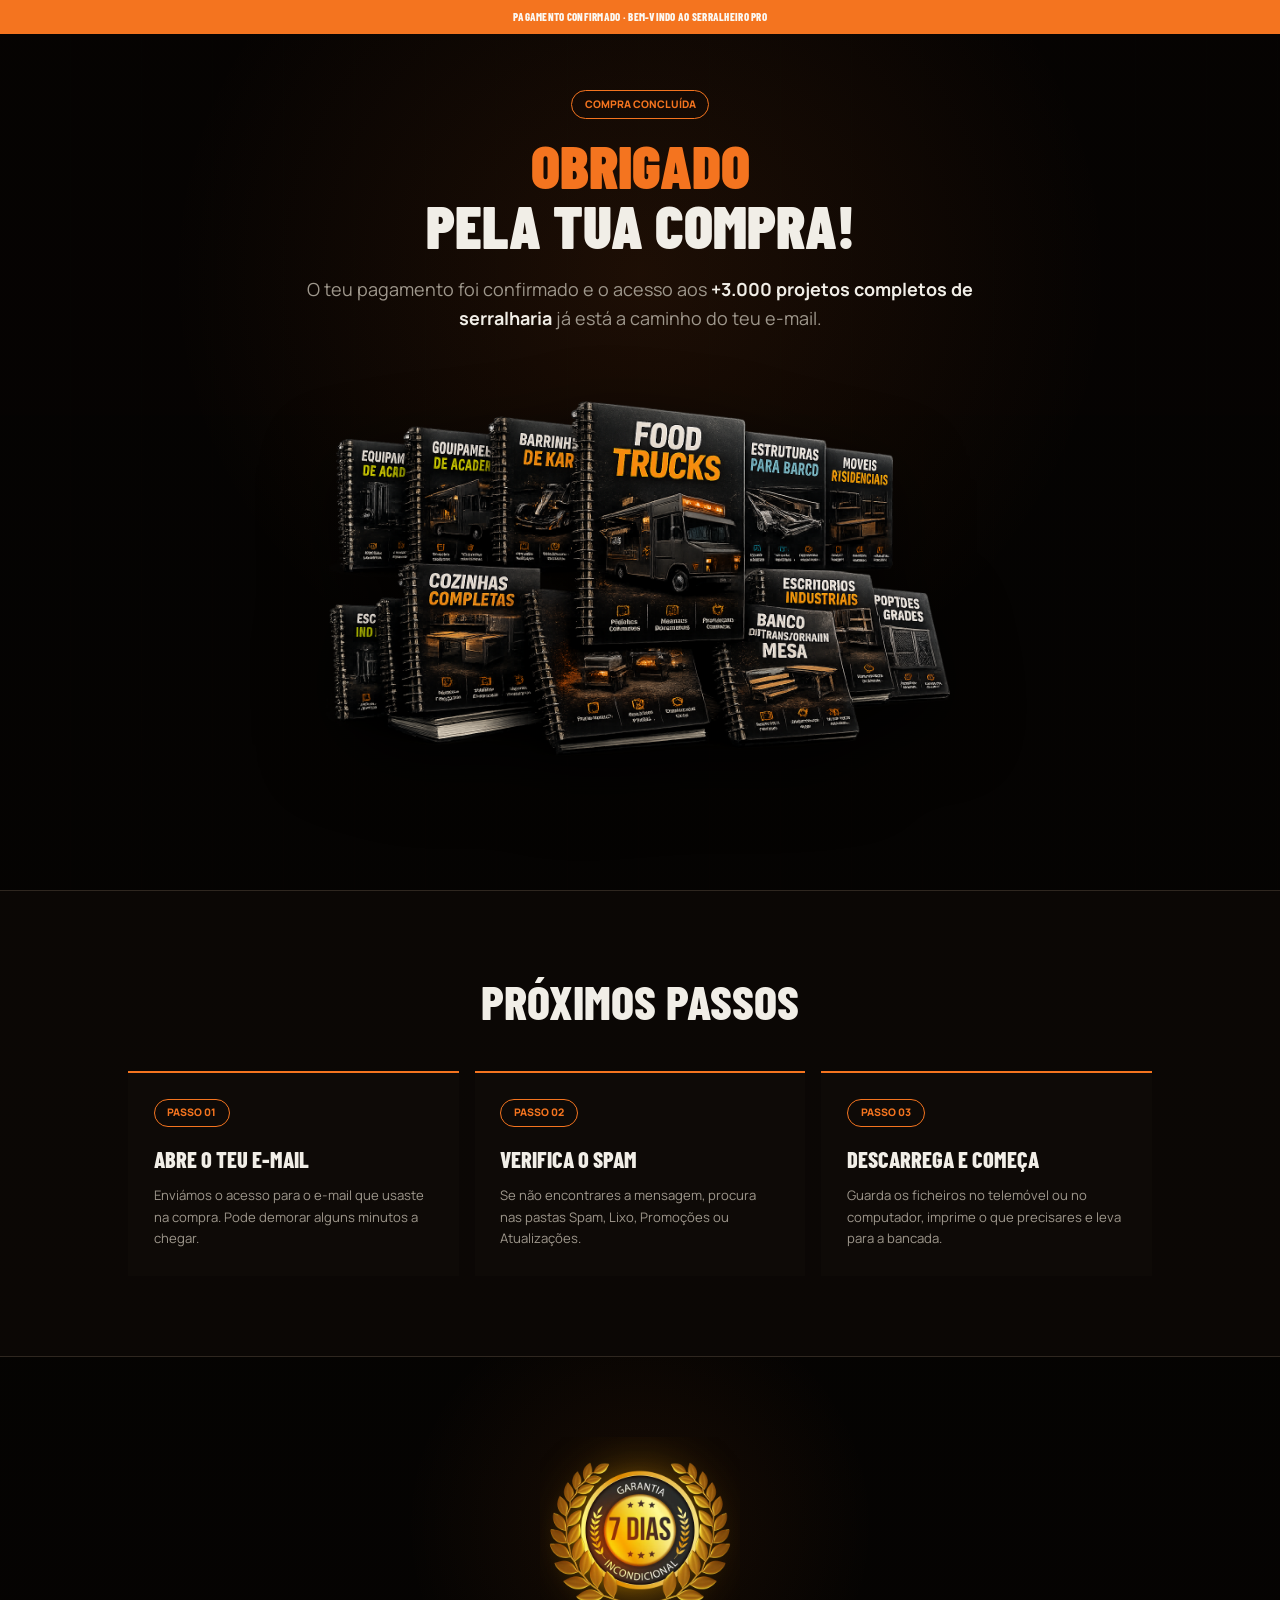
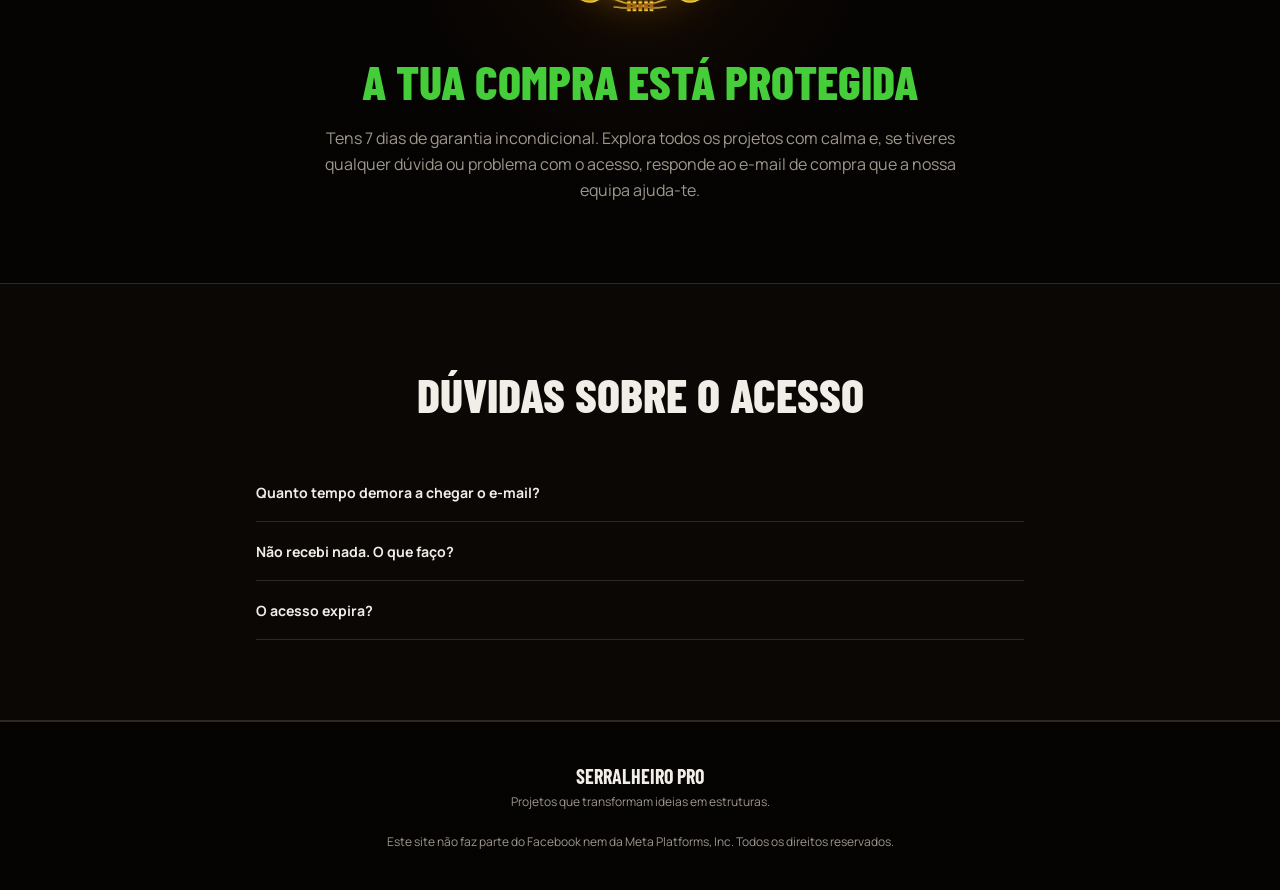
==== obrigado/index.html @ df2081d1 "Adiciona página de obrigado (/obrigado) Co-Authored-By: Claude Opus 5.5 <noreply@anthropic.com>" ====
<!DOCTYPE html>
<html lang="pt">
<head>
<meta charset="utf-8"/>
<meta name="viewport" content="width=device-width, initial-scale=1"/>
<title>Obrigado pela compra | Serralheiro PRO</title>
<meta name="robots" content="noindex, nofollow"/>
<link rel="icon" href="../favicon.ico" type="image/x-icon"/>
<link rel="preconnect" href="https://fonts.googleapis.com"/>
<link rel="preconnect" href="https://fonts.gstatic.com" crossorigin/>
<link rel="stylesheet" href="https://fonts.googleapis.com/css2?family=Barlow+Condensed:wght@600;700;800;900&amp;family=Manrope:wght@400;500;600;700;800&amp;display=swap"/>
<link rel="stylesheet" href="../assets/styles.css"/>
<style>.hero-section span.tag{display:inline-block;color:var(--accent)}.seal{width:160px;height:auto}@media(min-width:640px){.seal{width:200px}}</style>
</head>
<body>
<main class="sales-page overflow-hidden bg-background text-foreground">
<header class="top-strip font-display text-sm font-extrabold uppercase tracking-wide sm:text-base">Pagamento confirmado · Bem-vindo ao Serralheiro PRO</header>

<section class="hero-section section-band px-4 pb-14 pt-8 text-center sm:px-5 sm:pb-20 sm:pt-14">
<div class="mx-auto max-w-3xl">
<span class="tag">COMPRA CONCLUÍDA</span>
<h1 class="mx-auto mt-4 max-w-4xl font-display text-4xl font-black uppercase leading-none sm:text-6xl">
<span class="text-highlight">Obrigado</span><br/>pela tua compra!</h1>
<p class="mx-auto mt-5 max-w-2xl text-sm leading-relaxed text-muted-foreground sm:text-lg">O teu pagamento foi confirmado e o acesso aos <strong class="text-foreground">+3.000 projetos completos de serralharia</strong> já está a caminho do teu e-mail.</p>
<img src="../assets/img/hero-ebooks-collection.png" alt="Coleção com mais de 3.000 projetos completos de serralharia" class="hero-product mx-auto mt-7 w-full max-w-2xl"/>
</div>
</section>

<section class="section-band px-4 py-14 sm:px-5 sm:py-20">
<div class="mx-auto max-w-5xl">
<div class="mx-auto mb-10 max-w-3xl text-center">
<h2 class="font-display text-3xl font-extrabold uppercase leading-tight text-foreground sm:text-5xl">Próximos passos</h2>
</div>
<div class="benefit-grid">
<div>
<span class="tag">PASSO 01</span>
<h3>Abre o teu e-mail</h3>
<p>Enviámos o acesso para o e-mail que usaste na compra. Pode demorar alguns minutos a chegar.</p>
</div>
<div>
<span class="tag">PASSO 02</span>
<h3>Verifica o spam</h3>
<p>Se não encontrares a mensagem, procura nas pastas Spam, Lixo, Promoções ou Atualizações.</p>
</div>
<div>
<span class="tag">PASSO 03</span>
<h3>Descarrega e começa</h3>
<p>Guarda os ficheiros no telemóvel ou no computador, imprime o que precisares e leva para a bancada.</p>
</div>
</div>
</div>
</section>

<section class="guarantee-section section-band px-4 py-14 text-center sm:px-5 sm:py-20">
<div class="mx-auto max-w-3xl">
<img src="../assets/img/selo-garantia.png" alt="Selo de garantia incondicional de 7 dias" class="seal mx-auto" loading="lazy"/>
<h2 class="mt-5 font-display text-3xl font-extrabold uppercase text-primary sm:text-5xl">A tua compra está protegida</h2>
<p class="mx-auto mt-5 max-w-2xl leading-relaxed text-muted-foreground">Tens 7 dias de garantia incondicional. Explora todos os projetos com calma e, se tiveres qualquer dúvida ou problema com o acesso, responde ao e-mail de compra que a nossa equipa ajuda-te.</p>
</div>
</section>

<section class="section-band px-4 py-14 sm:px-5 sm:py-20">
<div class="mx-auto max-w-3xl">
<div class="mx-auto mb-10 max-w-3xl text-center">
<h2 class="font-display text-3xl font-extrabold uppercase leading-tight text-foreground sm:text-5xl">Dúvidas sobre o acesso</h2>
</div>
<div class="faq-list">
<details>
<summary>Quanto tempo demora a chegar o e-mail?</summary>
<p>Normalmente chega em poucos minutos. Em pagamentos por referência ou transferência pode demorar até a confirmação do pagamento.</p>
</details>
<details>
<summary>Não recebi nada. O que faço?</summary>
<p>Confirma as pastas de Spam e Promoções. Se mesmo assim não encontrares, responde ao e-mail de confirmação da compra com o teu nome e e-mail usado no pagamento.</p>
</details>
<details>
<summary>O acesso expira?</summary>
<p>Não. O pagamento é único e o acesso é vitalício, incluindo as atualizações.</p>
</details>
</div>
</div>
</section>

<footer class="border-t border-border px-5 py-10 text-center text-xs text-muted-foreground">
<strong class="font-display text-xl uppercase text-foreground">Serralheiro PRO</strong>
<p class="mt-1">Projetos que transformam ideias em estruturas.</p>
<p class="mx-auto mt-6 max-w-2xl">Este site não faz parte do Facebook nem da Meta Platforms, Inc. Todos os direitos reservados.</p>
</footer>
</main>
</body>
</html>
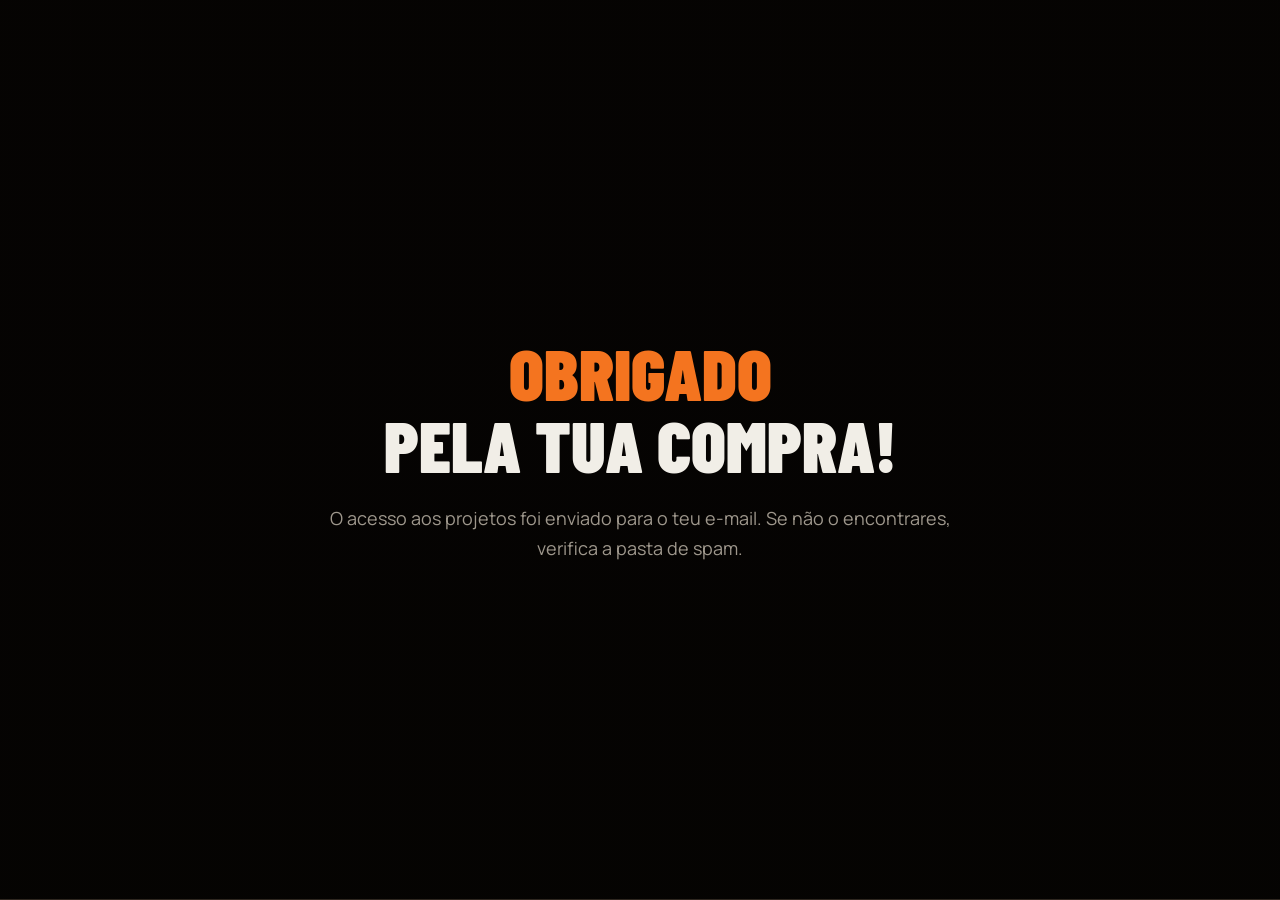
==== commit b7289013: "Simplifica página de obrigado e remove favicon do Lovable Co-Authored-By: Claude Opus 5.5 <noreply@a" ====
--- a/obrigado/index.html
+++ b/obrigado/index.html
@@ -5,87 +5,21 @@
 <meta name="viewport" content="width=device-width, initial-scale=1"/>
 <title>Obrigado pela compra | Serralheiro PRO</title>
 <meta name="robots" content="noindex, nofollow"/>
-<link rel="icon" href="../favicon.ico" type="image/x-icon"/>
 <link rel="preconnect" href="https://fonts.googleapis.com"/>
 <link rel="preconnect" href="https://fonts.gstatic.com" crossorigin/>
 <link rel="stylesheet" href="https://fonts.googleapis.com/css2?family=Barlow+Condensed:wght@600;700;800;900&amp;family=Manrope:wght@400;500;600;700;800&amp;display=swap"/>
 <link rel="stylesheet" href="../assets/styles.css"/>
-<style>.hero-section span.tag{display:inline-block;color:var(--accent)}.seal{width:160px;height:auto}@media(min-width:640px){.seal{width:200px}}</style>
+<style>.thanks{min-height:100vh;display:flex;align-items:center;justify-content:center}</style>
 </head>
 <body>
 <main class="sales-page overflow-hidden bg-background text-foreground">
-<header class="top-strip font-display text-sm font-extrabold uppercase tracking-wide sm:text-base">Pagamento confirmado · Bem-vindo ao Serralheiro PRO</header>
-
-<section class="hero-section section-band px-4 pb-14 pt-8 text-center sm:px-5 sm:pb-20 sm:pt-14">
-<div class="mx-auto max-w-3xl">
-<span class="tag">COMPRA CONCLUÍDA</span>
-<h1 class="mx-auto mt-4 max-w-4xl font-display text-4xl font-black uppercase leading-none sm:text-6xl">
+<section class="thanks section-band px-4 py-14 text-center sm:px-5">
+<div class="mx-auto max-w-2xl">
+<h1 class="font-display text-4xl font-black uppercase leading-none sm:text-6xl lg:text-7xl">
 <span class="text-highlight">Obrigado</span><br/>pela tua compra!</h1>
-<p class="mx-auto mt-5 max-w-2xl text-sm leading-relaxed text-muted-foreground sm:text-lg">O teu pagamento foi confirmado e o acesso aos <strong class="text-foreground">+3.000 projetos completos de serralharia</strong> já está a caminho do teu e-mail.</p>
-<img src="../assets/img/hero-ebooks-collection.png" alt="Coleção com mais de 3.000 projetos completos de serralharia" class="hero-product mx-auto mt-7 w-full max-w-2xl"/>
+<p class="mx-auto mt-6 max-w-xl text-sm leading-relaxed text-muted-foreground sm:text-lg">O acesso aos projetos foi enviado para o teu e-mail. Se não o encontrares, verifica a pasta de spam.</p>
 </div>
 </section>
-
-<section class="section-band px-4 py-14 sm:px-5 sm:py-20">
-<div class="mx-auto max-w-5xl">
-<div class="mx-auto mb-10 max-w-3xl text-center">
-<h2 class="font-display text-3xl font-extrabold uppercase leading-tight text-foreground sm:text-5xl">Próximos passos</h2>
-</div>
-<div class="benefit-grid">
-<div>
-<span class="tag">PASSO 01</span>
-<h3>Abre o teu e-mail</h3>
-<p>Enviámos o acesso para o e-mail que usaste na compra. Pode demorar alguns minutos a chegar.</p>
-</div>
-<div>
-<span class="tag">PASSO 02</span>
-<h3>Verifica o spam</h3>
-<p>Se não encontrares a mensagem, procura nas pastas Spam, Lixo, Promoções ou Atualizações.</p>
-</div>
-<div>
-<span class="tag">PASSO 03</span>
-<h3>Descarrega e começa</h3>
-<p>Guarda os ficheiros no telemóvel ou no computador, imprime o que precisares e leva para a bancada.</p>
-</div>
-</div>
-</div>
-</section>
-
-<section class="guarantee-section section-band px-4 py-14 text-center sm:px-5 sm:py-20">
-<div class="mx-auto max-w-3xl">
-<img src="../assets/img/selo-garantia.png" alt="Selo de garantia incondicional de 7 dias" class="seal mx-auto" loading="lazy"/>
-<h2 class="mt-5 font-display text-3xl font-extrabold uppercase text-primary sm:text-5xl">A tua compra está protegida</h2>
-<p class="mx-auto mt-5 max-w-2xl leading-relaxed text-muted-foreground">Tens 7 dias de garantia incondicional. Explora todos os projetos com calma e, se tiveres qualquer dúvida ou problema com o acesso, responde ao e-mail de compra que a nossa equipa ajuda-te.</p>
-</div>
-</section>
-
-<section class="section-band px-4 py-14 sm:px-5 sm:py-20">
-<div class="mx-auto max-w-3xl">
-<div class="mx-auto mb-10 max-w-3xl text-center">
-<h2 class="font-display text-3xl font-extrabold uppercase leading-tight text-foreground sm:text-5xl">Dúvidas sobre o acesso</h2>
-</div>
-<div class="faq-list">
-<details>
-<summary>Quanto tempo demora a chegar o e-mail?</summary>
-<p>Normalmente chega em poucos minutos. Em pagamentos por referência ou transferência pode demorar até a confirmação do pagamento.</p>
-</details>
-<details>
-<summary>Não recebi nada. O que faço?</summary>
-<p>Confirma as pastas de Spam e Promoções. Se mesmo assim não encontrares, responde ao e-mail de confirmação da compra com o teu nome e e-mail usado no pagamento.</p>
-</details>
-<details>
-<summary>O acesso expira?</summary>
-<p>Não. O pagamento é único e o acesso é vitalício, incluindo as atualizações.</p>
-</details>
-</div>
-</div>
-</section>
-
-<footer class="border-t border-border px-5 py-10 text-center text-xs text-muted-foreground">
-<strong class="font-display text-xl uppercase text-foreground">Serralheiro PRO</strong>
-<p class="mt-1">Projetos que transformam ideias em estruturas.</p>
-<p class="mx-auto mt-6 max-w-2xl">Este site não faz parte do Facebook nem da Meta Platforms, Inc. Todos os direitos reservados.</p>
-</footer>
 </main>
 </body>
 </html>
